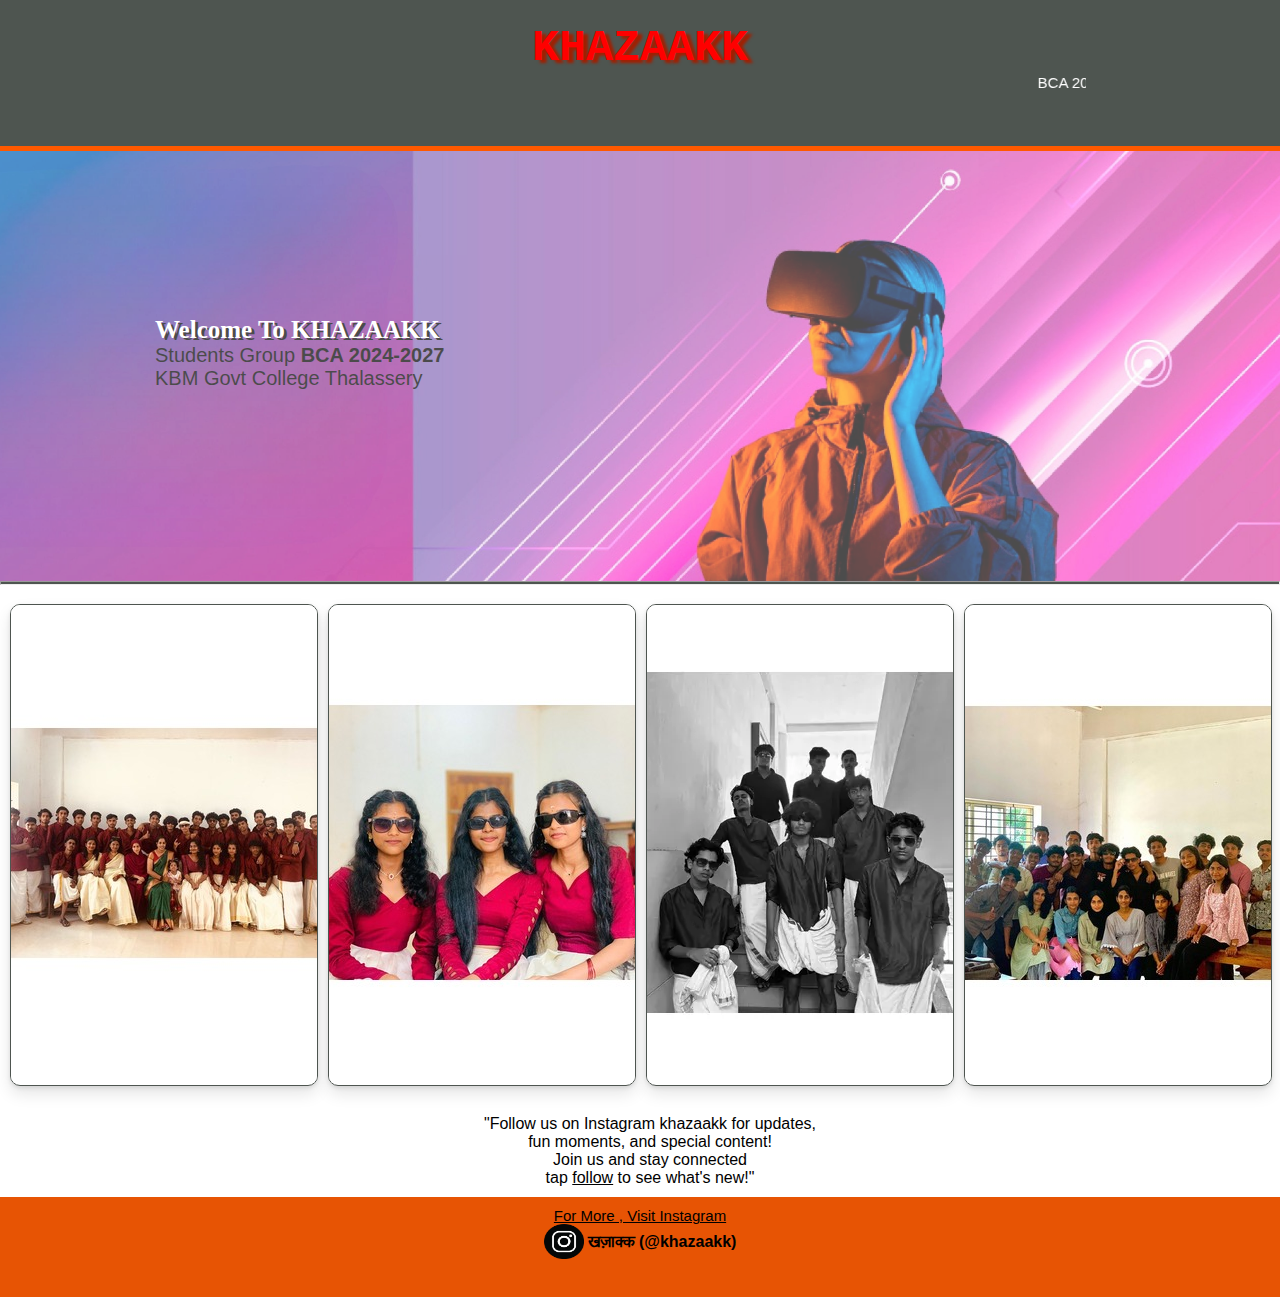
==== index.html @ 24506fe6 "index.html" ====
<!DOCTYPE html>
<html lang="en">
<head>
    <meta charset="UTF-8">
    <meta name="viewport" content="width=device-width, initial-scale=1.0">
    <title>KHAZAAK | OFFICIAL</title>
    <link rel="icon" href="./images/icon.jpg">
    <link rel="stylesheet" href="style.css">
</head>
<body>

    <hrader>

        <div class="header">
            <h1>KHAZAAKK</h1>
            <marquee scrolldelay="0">BCA 2024-2027 | KBMGCT</marquee>
        </div>

        <div class="header_hr"><hr></div>
    </hrader>
    
    <main>

        <div class="banner">
            <div class="banner_text">
                <h2>Welcome To <a href="https://www.instagram.com/khazaakk/">KHAZAAKK</a></h2>
                <p>Students Group <b>BCA  2024-2027</b> <br><a href="https://govtcollegetly.ac.in/" class="kbmgct">KBM Govt College Thalassery</a> </p>
            </div>
        </div>

        <div class="banner_hr"><hr></div>

        <div class="content">

                <div class="image"><a href="https://www.instagram.com/p/C_x5zGSvA9d/"><img src="./images/image_1.jpg"></a></div>
                <div class="image"><a href="https://www.instagram.com/p/C_x_GKoPc-M/"><img src="./images/image_2.jpg"></a></div>
                <div class="image"><a href="https://www.instagram.com/p/C_zQkHjT0gT/"><img src="./images/image_3.webp"></a></div>
                <div class="image"><a href="https://www.instagram.com/p/C-u7MPUvN4_/"><img src="./images/image_4.jpg"></a></div>
             
        </div>

        <div class="description">
            <p>"Follow us on Instagram khazaakk for updates,<br> fun moments, and special content!<br> Join us and stay connected <br> tap <a href="https://www.instagram.com/khazaakk/" style="color: black;">follow</a> to see what's new!"</p>
        </div>

    </main>

    <footer>
        <div class="heading"><p><u>For More , Visit Instagram</u></p></div>
        <div class="footer">
            <a href="https://www.instagram.com/khazaakk/"><img src="./images/instagram_logo.png"></a>
            <a href="https://www.instagram.com/khazaakk/" class="hyperlink"> खज़ाक्क (@khazaakk)</a>
        </div>

    </footer>
    
</body>
</html>
---- style.css ----
*{
    margin: 0;
    padding: 0;
}
body{
   
    font-family: 'Segoe UI', Tahoma, Geneva, Verdana, sans-serif;
    max-width: 100%;
}
.header{
    background-color: #4e5550;
    max-width: 100%;
    height: 140px;
    padding: 3px;
    text-align: center;
    
}
h1{
    margin-top: 20px;
    font-family: 'Courier New', Courier, monospace;
    font-size: 45px;
    color: red;
    text-shadow: 5px 3px 3px #a21f01;
}
marquee{
    color: white;
    width: 70%;
    font-size: 15px;
}
.header_hr hr{
    height: 5px;
    background-color: #ff5900;
    border: none;
    margin: 0px;
}
main{
    margin: 0;
}
.banner{
    background-image:url("images/banner_1.jpg") ;
    background-repeat: no-repeat;
    background-size: cover;
    background-position: center;
    opacity: 0.7;
    width: auto;
    height: 400px;
    padding: 15px;
    overflow: hidden;
}
.banner_text{
    opacity: 1;
    width: 350px;
    height: 280px;
    margin: 0;
    text-align: center;
    padding-top: 120px;
    
}
.banner_text h2{
    margin: 0;
    color: white;
    font-size: 25px;
    text-shadow: 3px 2px #000000;
    font-family: Jacques Francois Shadow;
    font-weight: bolder;

}
.banner_text h2 a{
    text-decoration: none;
    color: white;
}
.banner_text p{
    font-size: 20px;
    color: #000000;
}
.banner_text .kbmgct{
    text-decoration: none;
    color: #000000;
}
.banner_hr hr{
    margin: 0;
    height: 2px;
    background-color: #4e5550;
}
.content{
    max-width: 100%;
    min-height: 500px;
    padding: 10px ;
    display: grid;
    grid-template-columns: repeat(4,1fr);
    grid-gap: 12px;
}

.content .image{
    
    width: 100%;
    height: 480px;
    margin: auto;
    border: 1px solid #4e5550;
    box-shadow: 0px 2px 4px rgba(0, 0, 0, .1), 0 8px 16px rgba(0, 0, 0, .1);
    border-radius: 10px;
    transition: all .2s ease;
    overflow: hidden;
    place-items: center;
    display: flex;
    align-items: center;
    justify-content: center;
}
.image:hover{
    transform: translateY(-7px);
}
.description{
    min-height: 50px;
    width: 100%;
    margin: 10px;
}
.description p{
    text-align: center;
}
footer{
    background-color: #e75404;
    max-width: 100%;
    height: 80px;
    padding: 10px 10px;
}
.footer{
    width: 100%;
    height: auto;
    margin: auto;
    display: flex;
    align-items: center;
    justify-content: center;
}
footer .heading{
    width: 100%;
    text-align: center;
    font-size: 15px;
}
.footer  img{
    width: 40px;
    height: 35px;
    float: left;
}
.footer .hyperlink{
    color: #000000;
    text-decoration: none;
    line-height: 30px;
    font-weight: bold;
    margin-left: 4px;
}



 /* Extra small devices (phones, 600px and down) */
 @media only screen and (max-width: 600px) {
    .content {
        grid-template-columns: repeat(1,1fr);
    }
    .banner{
        background-position-x: 63%;
    }
    .banner_text{
        text-align: left;
        padding-top: 150px;  
    }
        
  }
  
  /* Small devices (portrait tablets and large phones, 600px and up) */
  @media only screen and (min-width: 600px) {
    .content {
        grid-template-columns: repeat(2,1fr);
    }
    .banner{
        background-position-x: 80%;
    }
    .banner_text{
        text-align: left;
        padding-top: 150px;  
    }
  }
  
  /* Medium devices (landscape tablets, 768px and up) */
  @media only screen and (min-width: 768px) {
    .content {
        grid-template-columns: repeat(2,1fr);
    }
    .banner{
        background-position-x: 99%;
    }
  } 
  
  /* Large devices (laptops/desktops, 992px and up) */
  @media only screen and (min-width: 992px) {
    .content {
        grid-template-columns: repeat(4,1fr);
    }
    .banner{
        background-position-x: 59%;
    }
  } 
  
  /* Extra large devices (large laptops and desktops, 1200px and up) */
  @media only screen and (min-width: 1200px) {
    .content {
        grid-template-columns: repeat(4,1fr);
    }
    .banner{
        background-position-x: 86%;
    }
     .banner_text{margin-left: 140px;}
  }
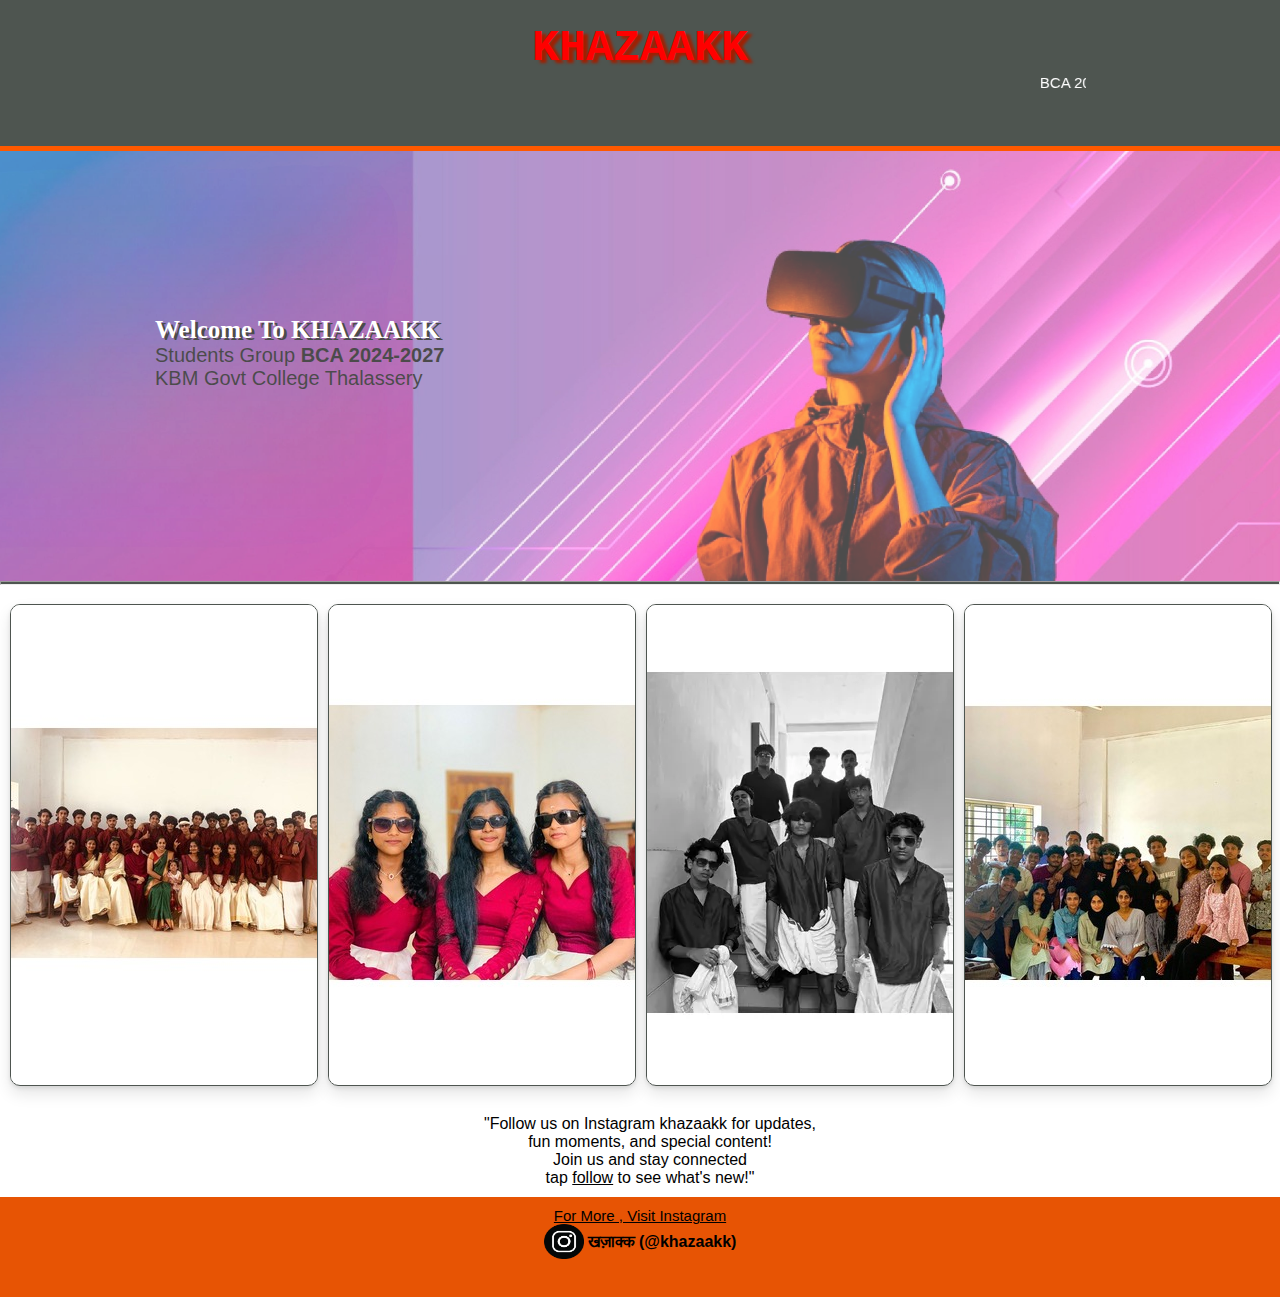
==== commit 437fb52b: "index.html" ====
--- a/index.html
+++ b/index.html
@@ -9,7 +9,7 @@
 </head>
 <body>
 
-    <hrader>
+    <header>
 
         <div class="header">
             <h1>KHAZAAKK</h1>
@@ -17,7 +17,7 @@
         </div>
 
         <div class="header_hr"><hr></div>
-    </hrader>
+    </header>
     
     <main>
 
